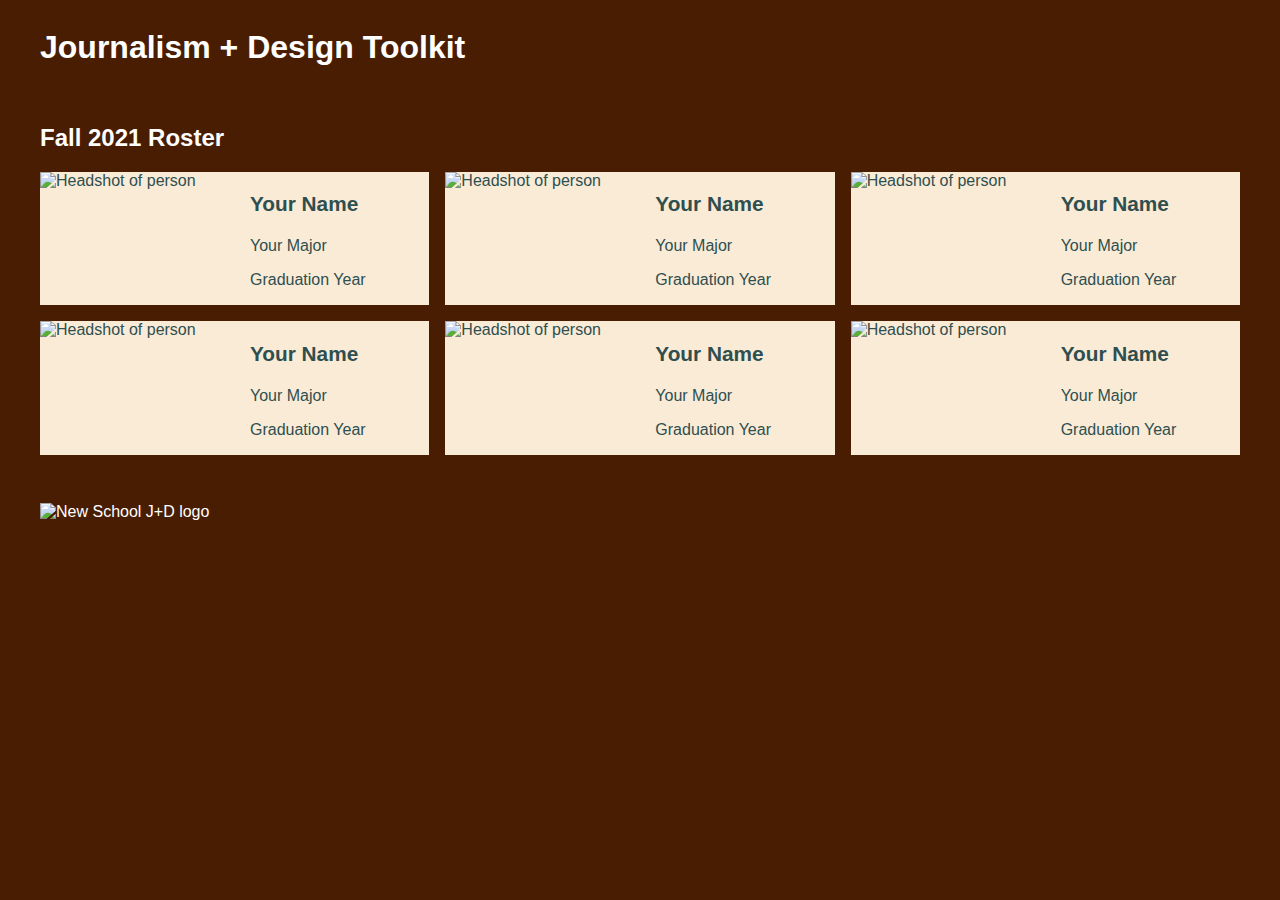
==== roster.html @ c8e5a601 "added roster.html and roster.css" ====
<!DOCTYPE html>
<html lang="en">
    <head>
        <meta charset="utf-8" />
        <title>Journalism + Design Toolkit: Fall 2021</title>
        <!-- <link rel="stylesheet" href="https://cdnjs.cloudflare.com/ajax/libs/skeleton/2.0.4/skeleton.css" integrity="sha512-5fsy+3xG8N/1PV5MIJz9ZsWpkltijBI48gBzQ/Z2eVATePGHOkMIn+xTDHIfTZFVb9GMpflF2wOWItqxAP2oLQ==" crossorigin="anonymous" referrerpolicy="no-referrer" /> -->
        <link rel="stylesheet" href="roster.css">
    </head>
    <body>
        
        <main>
            <header>
                <h1>Journalism + Design Toolkit</h1>
                <h2>Fall 2021 Roster</h2>
            </header>
            <section>
                <div class="profile_thumb">
                    <picture>
                        <img src="https://source.unsplash.com/200x200/?headshot" alt="Headshot of person" />
                    </picture>
                    <div class="info">
                        <h3>Your Name</h3>
                        <p class="major">Your Major</p>
                        <p class="year">Graduation Year</p>
                    </div>
                </div>
                <div class="profile_thumb">
                    <picture>
                        <img src="https://source.unsplash.com/200x200/?headshot" alt="Headshot of person" />
                    </picture>
                    <div class="info">
                        <h3>Your Name</h3>
                        <p class="major">Your Major</p>
                        <p class="year">Graduation Year</p>
                    </div>
                </div>
                <div class="profile_thumb">
                    <picture>
                        <img src="https://source.unsplash.com/200x200/?headshot" alt="Headshot of person" />
                    </picture>
                    <div class="info">
                        <h3>Your Name</h3>
                        <p class="major">Your Major</p>
                        <p class="year">Graduation Year</p>
                    </div>
                </div>
                <div class="profile_thumb">
                    <picture>
                        <img src="https://source.unsplash.com/200x200/?headshot" alt="Headshot of person" />
                    </picture>
                    <div class="info">
                        <h3>Your Name</h3>
                        <p class="major">Your Major</p>
                        <p class="year">Graduation Year</p>
                    </div>
                </div>
                <div class="profile_thumb">
                    <picture>
                        <img src="https://source.unsplash.com/200x200/?headshot" alt="Headshot of person" />
                    </picture>
                    <div class="info">
                        <h3>Your Name</h3>
                        <p class="major">Your Major</p>
                        <p class="year">Graduation Year</p>
                    </div>
                </div>
                <div class="profile_thumb">
                    <picture>
                        <img src="https://source.unsplash.com/200x200/?headshot" alt="Headshot of person" />
                    </picture>
                    <div class="info">
                        <h3>Your Name</h3>
                        <p class="major">Your Major</p>
                        <p class="year">Graduation Year</p>
                    </div>
                </div>
            </section>
            <footer>
                <img src="images/jd_ns_logo.svg" alt="New School J+D logo" />
            </footer>
        </main>
    </body>
</html>
---- roster.css ----
body { background-color:#481D01; font-family: 'IBM Plex Sans', sans-serif; color: white; }
header, section, footer {
    display: grid;
    max-width: 1200px;
    margin: 0 auto;
    grid-gap: 1rem;
}
header { grid-template-columns: none; }

.profile_thumb {
    background-color:antiquewhite;
    color:darkslategrey;
}
.profile_thumb picture { grid-area: pic;}
.profile_thumb h3 { font-size: 1.3em; }
.profile_thumb p.major { margin-bottom: 5px;}
.profile_thumb p.year { }
.profile_thumb {
    display:grid;
    max-height: 200px;
    grid-template-columns: 200px auto;
    gap: 10px;
    grid-template-areas: "pic info";
}
@media (min-width: 600px) {
    section { grid-template-columns: repeat(2, 1fr); }
}
@media (min-width: 900px) {
    section { grid-template-columns: repeat(3, 1fr); }
}
footer { margin-top:3em; }
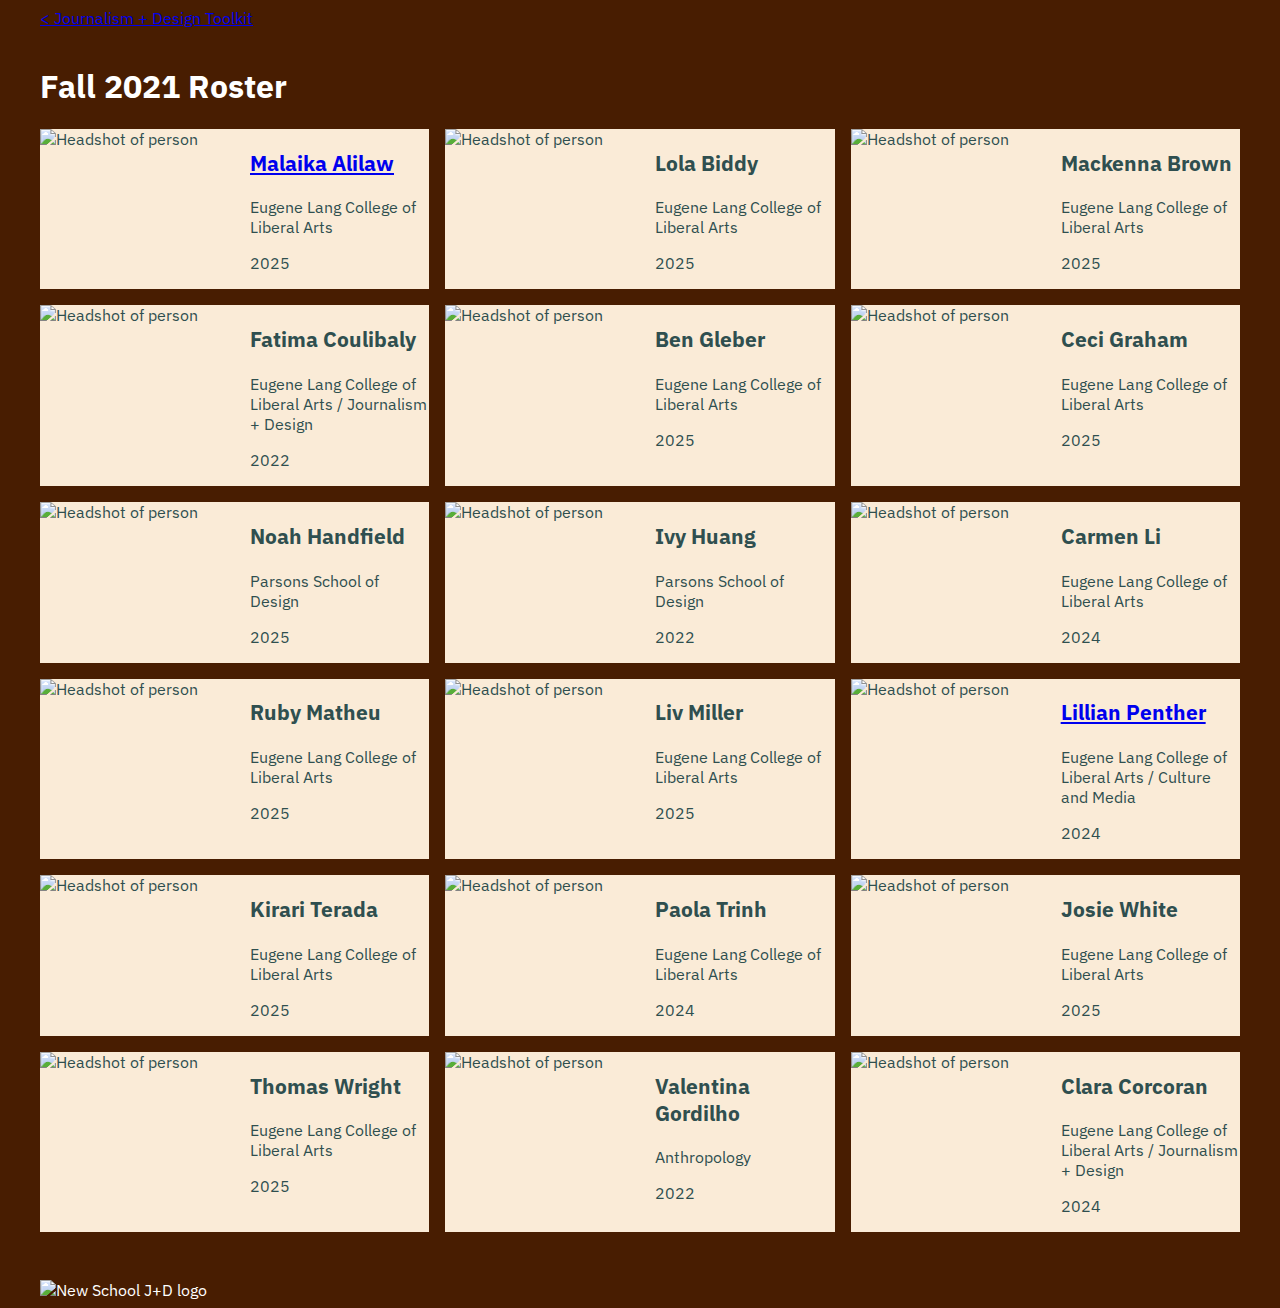
==== commit 808ed8e8: "Update roster.html" ====
--- a/roster.html
+++ b/roster.html
@@ -3,6 +3,9 @@
     <head>
         <meta charset="utf-8" />
         <title>Journalism + Design Toolkit: Fall 2021</title>
+        <link rel="preconnect" href="https://fonts.googleapis.com">
+		<link rel="preconnect" href="https://fonts.gstatic.com" crossorigin>
+		<link href="https://fonts.googleapis.com/css2?family=IBM+Plex+Mono:ital,wght@0,300;0,400;0,600;1,300;1,400;1,600&family=IBM+Plex+Sans:ital,wght@0,200;0,400;0,600;1,200;1,400;1,600&display=swap" rel="stylesheet">
         <!-- <link rel="stylesheet" href="https://cdnjs.cloudflare.com/ajax/libs/skeleton/2.0.4/skeleton.css" integrity="sha512-5fsy+3xG8N/1PV5MIJz9ZsWpkltijBI48gBzQ/Z2eVATePGHOkMIn+xTDHIfTZFVb9GMpflF2wOWItqxAP2oLQ==" crossorigin="anonymous" referrerpolicy="no-referrer" /> -->
         <link rel="stylesheet" href="roster.css">
     </head>
@@ -10,8 +13,8 @@
         
         <main>
             <header>
-                <h1>Journalism + Design Toolkit</h1>
-                <h2>Fall 2021 Roster</h2>
+                <nav><a href="index.html">< Journalism + Design Toolkit</a></nav>
+                <h1>Fall 2021 Roster</h1>
             </header>
             <section>
                 <div class="profile_thumb">
@@ -19,59 +22,179 @@
                         <img src="https://source.unsplash.com/200x200/?headshot" alt="Headshot of person" />
                     </picture>
                     <div class="info">
-                        <h3>Your Name</h3>
-                        <p class="major">Your Major</p>
-                        <p class="year">Graduation Year</p>
-                    </div>
-                </div>
-                <div class="profile_thumb">
-                    <picture>
-                        <img src="https://source.unsplash.com/200x200/?headshot" alt="Headshot of person" />
-                    </picture>
-                    <div class="info">
-                        <h3>Your Name</h3>
-                        <p class="major">Your Major</p>
-                        <p class="year">Graduation Year</p>
-                    </div>
-                </div>
-                <div class="profile_thumb">
-                    <picture>
-                        <img src="https://source.unsplash.com/200x200/?headshot" alt="Headshot of person" />
-                    </picture>
-                    <div class="info">
-                        <h3>Your Name</h3>
-                        <p class="major">Your Major</p>
-                        <p class="year">Graduation Year</p>
-                    </div>
-                </div>
-                <div class="profile_thumb">
-                    <picture>
-                        <img src="https://source.unsplash.com/200x200/?headshot" alt="Headshot of person" />
-                    </picture>
-                    <div class="info">
-                        <h3>Your Name</h3>
-                        <p class="major">Your Major</p>
-                        <p class="year">Graduation Year</p>
-                    </div>
-                </div>
-                <div class="profile_thumb">
-                    <picture>
-                        <img src="https://source.unsplash.com/200x200/?headshot" alt="Headshot of person" />
-                    </picture>
-                    <div class="info">
-                        <h3>Your Name</h3>
-                        <p class="major">Your Major</p>
-                        <p class="year">Graduation Year</p>
-                    </div>
-                </div>
-                <div class="profile_thumb">
-                    <picture>
-                        <img src="https://source.unsplash.com/200x200/?headshot" alt="Headshot of person" />
-                    </picture>
-                    <div class="info">
-                        <h3>Your Name</h3>
-                        <p class="major">Your Major</p>
-                        <p class="year">Graduation Year</p>
+                        <h3><a href="#">Malaika Alilaw</a></h3>
+                        <p class="major">Eugene Lang College of Liberal Arts</p>
+                        <p class="year">2025</p>
+                    </div>
+                </div>
+                <div class="profile_thumb">
+                    <picture>
+                        <img src="https://source.unsplash.com/200x200/?headshot" alt="Headshot of person" />
+                    </picture>
+                    <div class="info">
+                        <h3>Lola Biddy</h3>
+                        <p class="major">Eugene Lang College of Liberal Arts</p>
+                        <p class="year">2025</p>
+                    </div>
+                </div>
+                <div class="profile_thumb">
+                    <picture>
+                        <img src="https://source.unsplash.com/200x200/?headshot" alt="Headshot of person" />
+                    </picture>
+                    <div class="info">
+                        <h3>Mackenna Brown</h3>
+                        <p class="major">Eugene Lang College of Liberal Arts</p>
+                        <p class="year">2025</p>
+                    </div>
+                </div>
+                <div class="profile_thumb">
+                    <picture>
+                        <img src="https://source.unsplash.com/200x200/?headshot" alt="Headshot of person" />
+                    </picture>
+                    <div class="info">
+                        <h3>Fatima Coulibaly</h3>
+                        <p class="major">Eugene Lang College of Liberal Arts / Journalism + Design</p>
+                        <p class="year">2022</p>
+                    </div>
+                </div>
+                <div class="profile_thumb">
+                    <picture>
+                        <img src="https://source.unsplash.com/200x200/?headshot" alt="Headshot of person" />
+                    </picture>
+                    <div class="info">
+                        <h3>Ben Gleber</h3>
+                        <p class="major">Eugene Lang College of Liberal Arts</p>
+                        <p class="year">2025</p>
+                    </div>
+                </div>
+                <div class="profile_thumb">
+                    <picture>
+                        <img src="https://source.unsplash.com/200x200/?headshot" alt="Headshot of person" />
+                    </picture>
+                    <div class="info">
+                        <h3>Ceci Graham</h3>
+                        <p class="major">Eugene Lang College of Liberal Arts</p>
+                        <p class="year">2025</p>
+                    </div>
+                </div>
+                <div class="profile_thumb">
+                    <picture>
+                        <img src="https://source.unsplash.com/200x200/?headshot" alt="Headshot of person" />
+                    </picture>
+                    <div class="info">
+                        <h3>Noah Handfield</h3>
+                        <p class="major">Parsons School of Design</p>
+                        <p class="year">2025</p>
+                    </div>
+                </div>
+                <div class="profile_thumb">
+                    <picture>
+                        <img src="https://source.unsplash.com/200x200/?headshot" alt="Headshot of person" />
+                    </picture>
+                    <div class="info">
+                        <h3>Ivy Huang</h3>
+                        <p class="major">Parsons School of Design</p>
+                        <p class="year">2022</p>
+                    </div>
+                </div>
+                <div class="profile_thumb">
+                    <picture>
+                        <img src="https://source.unsplash.com/200x200/?headshot" alt="Headshot of person" />
+                    </picture>
+                    <div class="info">
+                        <h3>Carmen Li</h3>
+                        <p class="major">Eugene Lang College of Liberal Arts</p>
+                        <p class="year">2024</p>
+                    </div>
+                </div>
+                <div class="profile_thumb">
+                    <picture>
+                        <img src="https://source.unsplash.com/200x200/?headshot" alt="Headshot of person" />
+                    </picture>
+                    <div class="info">
+                        <h3>Ruby Matheu</h3>
+                        <p class="major">Eugene Lang College of Liberal Arts</p>
+                        <p class="year">2025</p>
+                    </div>
+                </div>
+                <div class="profile_thumb">
+                    <picture>
+                        <img src="https://source.unsplash.com/200x200/?headshot" alt="Headshot of person" />
+                    </picture>
+                    <div class="info">
+                        <h3>Liv Miller</h3>
+                        <p class="major">Eugene Lang College of Liberal Arts</p>
+                        <p class="year">2025</p>
+                    </div>
+                </div>
+                <div class="profile_thumb">
+                    <picture>
+                        <img src="https://source.unsplash.com/200x200/?headshot" alt="Headshot of person" />
+                    </picture>
+                    <div class="info">
+                        <h3><a href="https://lillianpenther.github.io/mysite/Lillian_Profile.html">Lillian Penther</a></h3>
+                        <p class="major">Eugene Lang College of Liberal Arts / Culture and Media</p>
+                        <p class="year">2024</p>
+                    </div>
+                </div>
+                <div class="profile_thumb">
+                    <picture>
+                        <img src="https://source.unsplash.com/200x200/?headshot" alt="Headshot of person" />
+                    </picture>
+                    <div class="info">
+                        <h3>Kirari Terada</h3>
+                        <p class="major">Eugene Lang College of Liberal Arts</p>
+                        <p class="year">2025</p>
+                    </div>
+                </div>
+                <div class="profile_thumb">
+                    <picture>
+                        <img src="https://source.unsplash.com/200x200/?headshot" alt="Headshot of person" />
+                    </picture>
+                    <div class="info">
+                        <h3>Paola Trinh</h3>
+                        <p class="major">Eugene Lang College of Liberal Arts</p>
+                        <p class="year">2024</p>
+                    </div>
+                </div>
+                <div class="profile_thumb">
+                    <picture>
+                        <img src="https://source.unsplash.com/200x200/?headshot" alt="Headshot of person" />
+                    </picture>
+                    <div class="info">
+                        <h3>Josie White</h3>
+                        <p class="major">Eugene Lang College of Liberal Arts</p>
+                        <p class="year">2025</p>
+                    </div>
+                </div>
+                <div class="profile_thumb">
+                    <picture>
+                        <img src="https://source.unsplash.com/200x200/?headshot" alt="Headshot of person" />
+                    </picture>
+                    <div class="info">
+                        <h3>Thomas Wright</h3>
+                        <p class="major">Eugene Lang College of Liberal Arts</p>
+                        <p class="year">2025</p>
+                    </div>
+                </div>
+                <div class="profile_thumb">
+                    <picture>
+                        <img src="https://source.unsplash.com/200x200/?headshot" alt="Headshot of person" />
+                    </picture>
+                    <div class="info">
+                        <h3>Valentina Gordilho</h3>
+                        <p class="major">Anthropology</p>
+                        <p class="year">2022</p>
+                    </div>
+                </div>
+                <div class="profile_thumb">
+                    <picture>
+                        <img src="https://source.unsplash.com/200x200/?headshot" alt="Headshot of person" />
+                    </picture>
+                    <div class="info">
+                        <h3>Clara Corcoran</h3>
+                        <p class="major">Eugene Lang College of Liberal Arts / Journalism + Design</p>
+                        <p class="year">2024</p>
                     </div>
                 </div>
             </section>
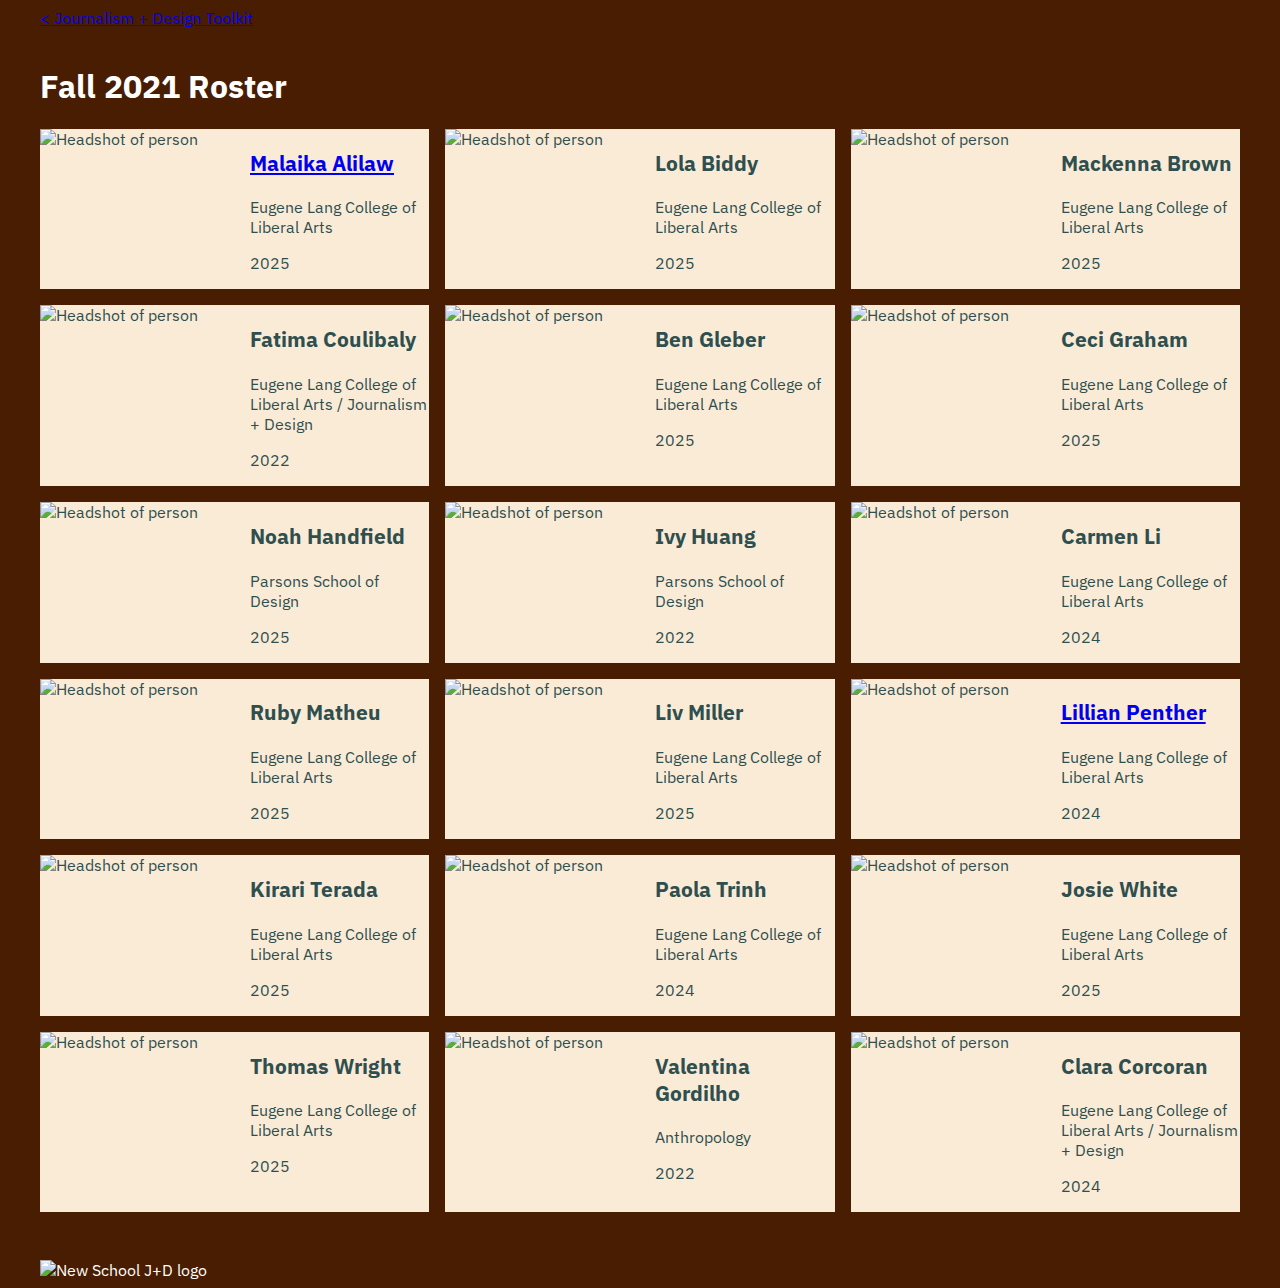
==== commit 28d682a7: "update roster.html" ====
--- a/roster.html
+++ b/roster.html
@@ -133,7 +133,7 @@
                     </picture>
                     <div class="info">
                         <h3><a href="https://lillianpenther.github.io/mysite/Lillian_Profile.html">Lillian Penther</a></h3>
-                        <p class="major">Eugene Lang College of Liberal Arts / Culture and Media</p>
+                        <p class="major">Eugene Lang College of Liberal Arts</p>
                         <p class="year">2024</p>
                     </div>
                 </div>
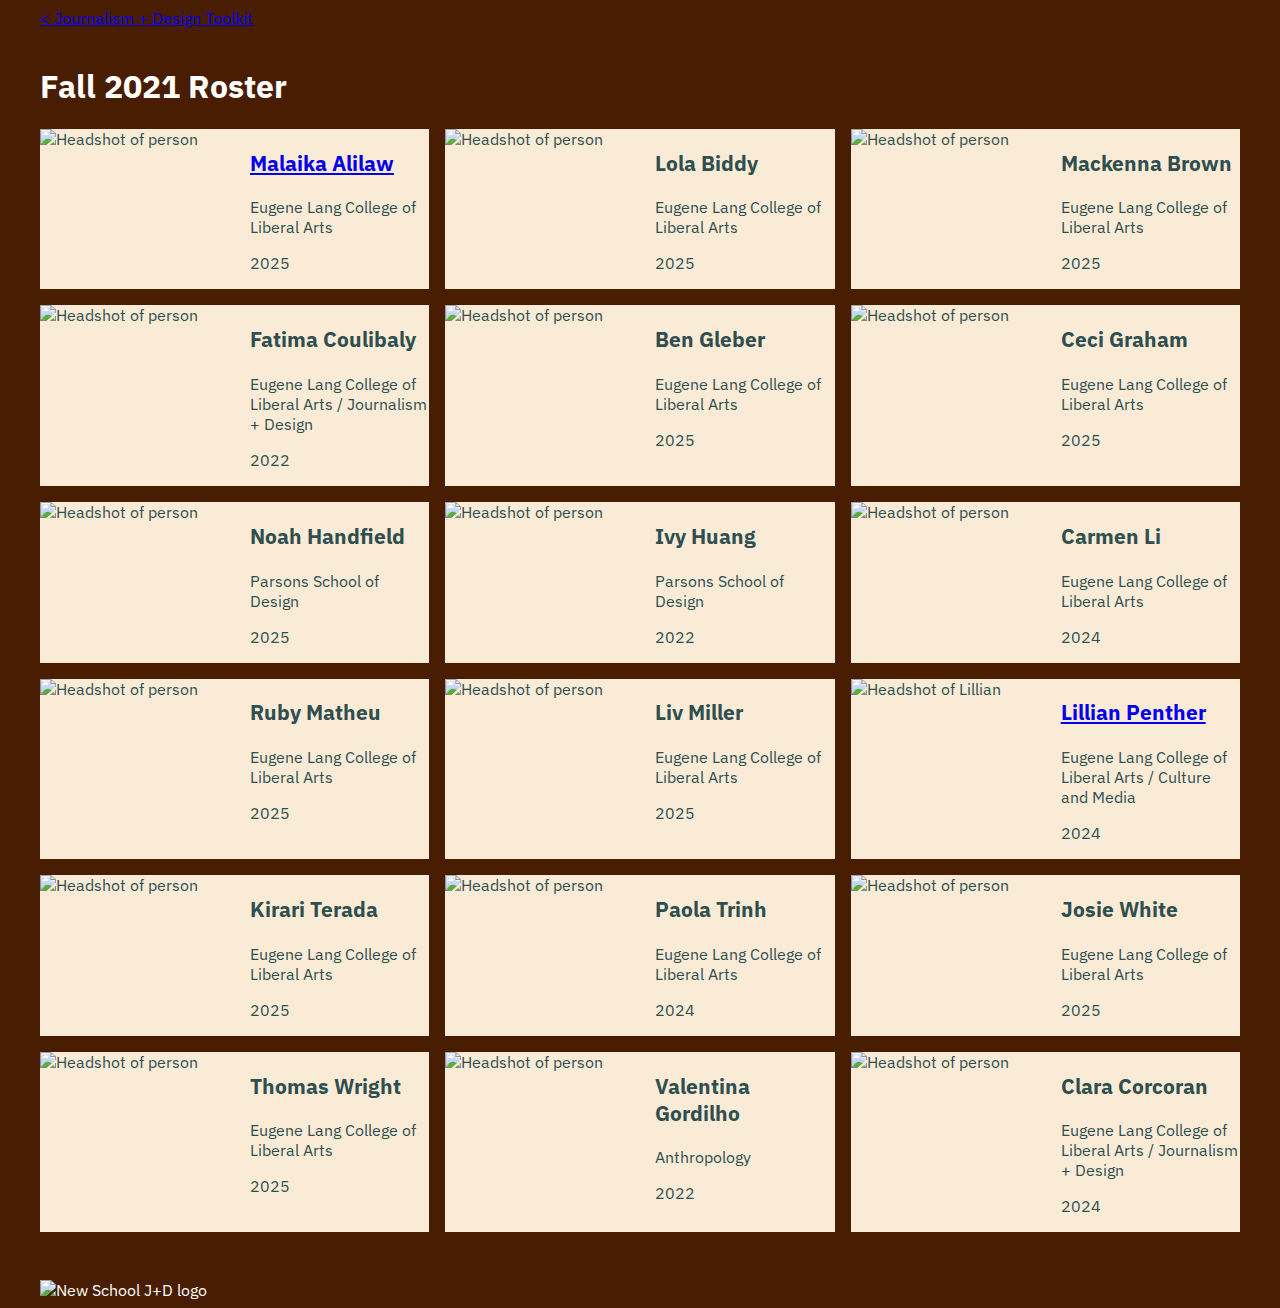
==== commit 2134c925: "Update roster.html" ====
--- a/roster.html
+++ b/roster.html
@@ -129,11 +129,11 @@
                 </div>
                 <div class="profile_thumb">
                     <picture>
-                        <img src="https://source.unsplash.com/200x200/?headshot" alt="Headshot of person" />
+                        <img src="images/Lillian_profile_pic.png" alt="Headshot of Lillian" />
                     </picture>
                     <div class="info">
                         <h3><a href="https://lillianpenther.github.io/mysite/Lillian_Profile.html">Lillian Penther</a></h3>
-                        <p class="major">Eugene Lang College of Liberal Arts</p>
+                        <p class="major">Eugene Lang College of Liberal Arts / Culture and Media</p>
                         <p class="year">2024</p>
                     </div>
                 </div>
